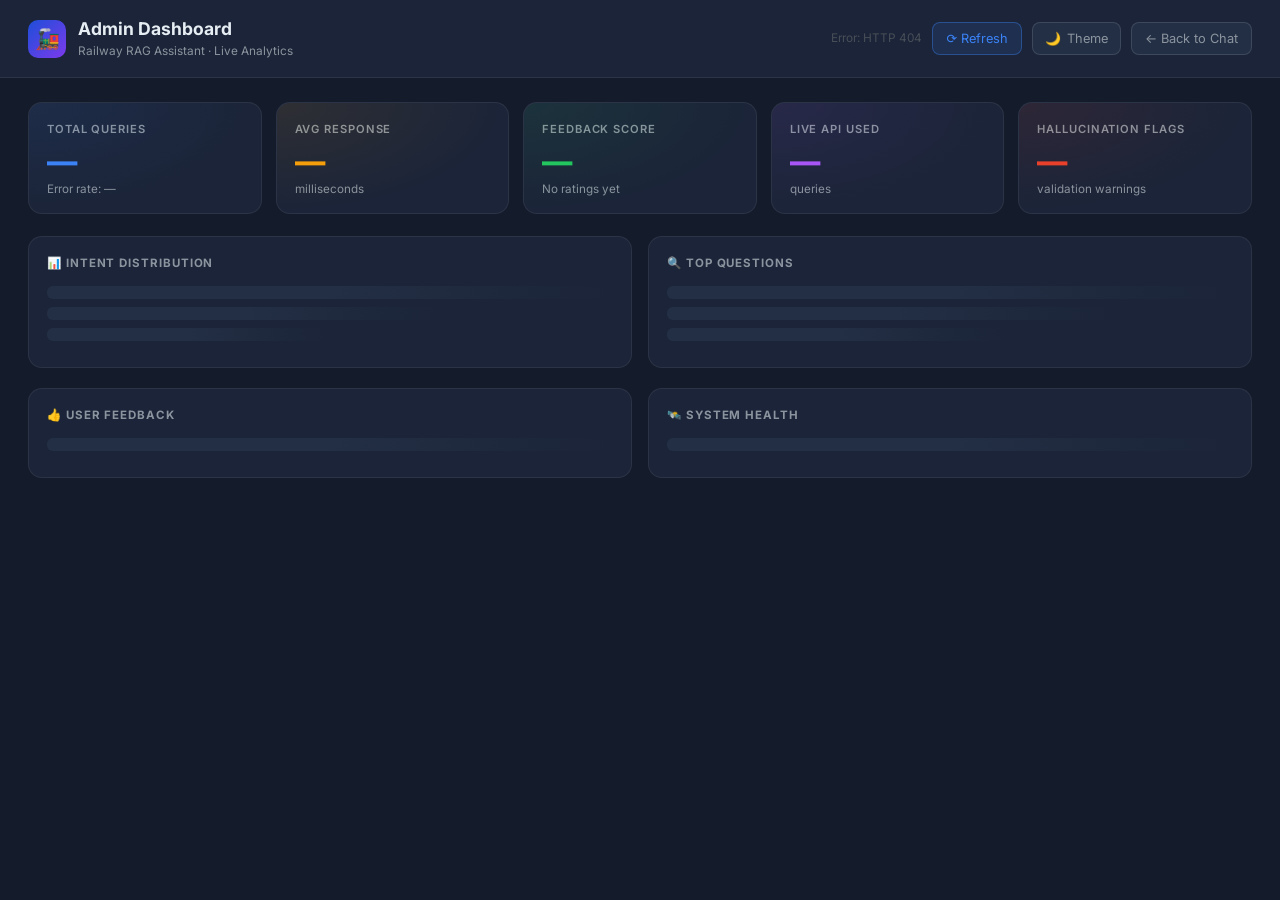
==== web/admin.html @ 9bc55bde "feat: MongoDB Atlas integration, Admin Dashboard, User Feedback, UI fixes - Add app/mongodb.py: Atla" ====
<!DOCTYPE html>
<html lang="en" data-theme="dark">
<head>
  <meta charset="UTF-8" />
  <meta name="viewport" content="width=device-width, initial-scale=1.0" />
  <title>Railway RAG — Admin Dashboard</title>
  <link rel="preconnect" href="https://fonts.googleapis.com" />
  <link href="https://fonts.googleapis.com/css2?family=Inter:wght@400;500;600;700;800&display=swap" rel="stylesheet" />
  <!-- Reuse the same design tokens as index.html -->
  <link rel="stylesheet" href="/web/styles.css" />
  <style>
    /* ── Admin dark theme — slightly lighter than main app ── */
    [data-theme="dark"] {
      --bg:   #141c2b;   /* was #0d1117 */
      --bg2:  #1b2438;   /* was #161b22 */
      --bg3:  #232f45;   /* was #1c2230 */
    }

    body { overflow-y: auto; }

    /* Header */
    .adm-header {
      display: flex;
      align-items: center;
      justify-content: space-between;
      padding: 16px 28px;
      background: var(--bg2);
      border-bottom: 1px solid var(--border);
      position: sticky;
      top: 0;
      z-index: 10;
      backdrop-filter: blur(10px);
    }
    .adm-header-left { display: flex; align-items: center; gap: 12px; }
    .adm-logo {
      width: 38px; height: 38px;
      background: linear-gradient(135deg, #1d4ed8, #7c3aed);
      border-radius: 10px;
      display: flex; align-items: center; justify-content: center;
      font-size: 1.25rem;
    }
    .adm-title { font-size: 1.1rem; font-weight: 700; color: var(--ink); }
    .adm-sub   { font-size: 0.74rem; color: var(--ink2); margin-top: 1px; }

    .adm-header-right { display: flex; align-items: center; gap: 10px; }
    .adm-updated { font-size: 0.74rem; color: var(--ink3); }

    .adm-btn {
      padding: 6px 13px;
      border-radius: 8px;
      font-size: 0.8rem;
      font-family: inherit;
      cursor: pointer;
      transition: background var(--t), color var(--t), border-color var(--t);
    }
    .adm-btn-ghost {
      border: 1px solid var(--border2);
      background: var(--bg3);
      color: var(--ink2);
      text-decoration: none;
    }
    .adm-btn-ghost:hover { color: var(--ink); border-color: var(--blue); }
    .adm-btn-primary {
      border: 1px solid rgba(59,130,246,0.4);
      background: rgba(59,130,246,0.12);
      color: var(--blue);
    }
    .adm-btn-primary:hover { background: rgba(59,130,246,0.22); }

    /* Theme toggle — same style as index.html .theme-btn */
    .adm-theme-btn {
      display: flex; align-items: center; gap: 6px;
      padding: 6px 12px;
      border-radius: 8px;
      border: 1px solid var(--border2);
      background: var(--bg3);
      color: var(--ink2);
      font-size: 0.8rem;
      font-family: inherit;
      cursor: pointer;
      transition: background var(--t), color var(--t);
    }
    .adm-theme-btn:hover { color: var(--ink); }
    .icon-sun  { display: none; }
    .icon-moon { display: inline; }
    [data-theme="dark"] .icon-sun  { display: none; }
    [data-theme="dark"] .icon-moon { display: inline; }
    [data-theme="light"] .icon-sun  { display: inline; }
    [data-theme="light"] .icon-moon { display: none; }

    /* Main grid */
    .adm-main { padding: 24px 28px; max-width: 1280px; margin: 0 auto; }

    /* Stat cards */
    .stat-row {
      display: grid;
      grid-template-columns: repeat(auto-fit, minmax(165px, 1fr));
      gap: 14px;
      margin-bottom: 22px;
    }
    .stat-card {
      background: var(--bg2);
      border: 1px solid var(--border);
      border-radius: 14px;
      padding: 18px 18px 14px;
      position: relative;
      overflow: hidden;
      transition: border-color var(--t);
    }
    .stat-card:hover { border-color: var(--border2); }
    .stat-card::before {
      content: '';
      position: absolute;
      inset: 0;
      background: var(--card-glow, transparent);
      pointer-events: none;
    }
    .stat-label { font-size: 0.7rem; font-weight: 600; text-transform: uppercase; letter-spacing: 0.08em; color: var(--ink2); margin-bottom: 8px; }
    .stat-value { font-size: 1.9rem; font-weight: 800; line-height: 1; }
    .stat-sub   { font-size: 0.73rem; color: var(--ink2); margin-top: 5px; }

    .card-blue   { --card-glow: radial-gradient(ellipse at top left, rgba(59,130,246,0.09) 0%, transparent 70%); }
    .card-green  { --card-glow: radial-gradient(ellipse at top left, rgba(34,197,94,0.09)  0%, transparent 70%); }
    .card-amber  { --card-glow: radial-gradient(ellipse at top left, rgba(245,158,11,0.09) 0%, transparent 70%); }
    .card-red    { --card-glow: radial-gradient(ellipse at top left, rgba(232,64,42,0.09)  0%, transparent 70%); }
    .card-purple { --card-glow: radial-gradient(ellipse at top left, rgba(168,85,247,0.09) 0%, transparent 70%); }

    .val-blue   { color: var(--blue); }
    .val-green  { color: var(--signal); }
    .val-amber  { color: var(--amber); }
    .val-red    { color: var(--rail); }
    .val-purple { color: var(--purple); }

    /* Section grid */
    .section-grid {
      display: grid;
      grid-template-columns: 1fr 1fr;
      gap: 16px;
      margin-bottom: 20px;
    }
    @media (max-width: 800px) { .section-grid { grid-template-columns: 1fr; } }

    /* Panel */
    .panel {
      background: var(--bg2);
      border: 1px solid var(--border);
      border-radius: 14px;
      padding: 18px;
    }
    .panel-title {
      font-size: 0.72rem;
      font-weight: 700;
      text-transform: uppercase;
      letter-spacing: 0.08em;
      color: var(--ink2);
      margin-bottom: 14px;
      display: flex; align-items: center; gap: 7px;
    }

    /* Intent bars */
    .intent-row   { display: flex; align-items: center; gap: 10px; margin-bottom: 9px; }
    .intent-label { font-size: 0.77rem; color: var(--ink2); width: 155px; flex-shrink: 0; white-space: nowrap; overflow: hidden; text-overflow: ellipsis; }
    .intent-bar-wrap { flex: 1; height: 7px; background: var(--bg3); border-radius: 4px; overflow: hidden; }
    .intent-bar { height: 100%; border-radius: 4px; background: linear-gradient(90deg, var(--blue), var(--purple)); transition: width 0.6s ease; }
    .intent-count { font-size: 0.73rem; color: var(--ink3); width: 28px; text-align: right; }

    /* Questions list */
    .q-row { display: flex; align-items: flex-start; gap: 10px; padding: 8px 0; border-bottom: 1px solid var(--border); }
    .q-row:last-child { border-bottom: none; }
    .q-rank  { font-size: 0.7rem; font-weight: 700; color: var(--ink3); width: 18px; flex-shrink: 0; padding-top: 1px; }
    .q-text  { font-size: 0.81rem; color: var(--ink); flex: 1; line-height: 1.4; }
    .q-count { font-size: 0.7rem; color: var(--ink2); background: var(--bg3); border-radius: 20px; padding: 2px 7px; flex-shrink: 0; }

    /* Feedback gauge */
    .feedback-gauge { display: flex; align-items: center; gap: 14px; margin-bottom: 14px; }
    .gauge-donut { position: relative; width: 76px; height: 76px; flex-shrink: 0; }
    .gauge-donut svg { transform: rotate(-90deg); }
    .gauge-label { position: absolute; inset: 0; display: flex; align-items: center; justify-content: center; font-size: 0.95rem; font-weight: 800; }
    .gauge-stats { flex: 1; }
    .gauge-stat-row { display: flex; justify-content: space-between; font-size: 0.78rem; margin-bottom: 4px; }
    .gauge-stat-label { color: var(--ink2); }

    /* Health rows */
    .health-row { display: flex; align-items: center; gap: 10px; padding: 7px 0; border-bottom: 1px solid var(--border); }
    .health-row:last-child { border-bottom: none; }
    .health-dot { width: 8px; height: 8px; border-radius: 50%; flex-shrink: 0; background: var(--amber); }
    .health-dot.ok  { background: var(--signal); box-shadow: 0 0 0 3px rgba(34,197,94,0.2); animation: hpulse 2.2s infinite; }
    .health-dot.err { background: var(--rail);   box-shadow: 0 0 0 2px var(--rail-dim); }
    .health-dot.off { background: var(--ink3); }
    @keyframes hpulse {
      0%,100% { box-shadow: 0 0 0 3px rgba(34,197,94,0.2); }
      50%      { box-shadow: 0 0 0 5px rgba(34,197,94,0.07); }
    }
    .health-name  { font-size: 0.81rem; color: var(--ink); flex: 1; }
    .health-badge {
      font-size: 0.68rem; font-weight: 600; padding: 2px 8px;
      border-radius: 20px; border: 1px solid var(--border);
      background: var(--bg3); color: var(--ink2);
      text-transform: capitalize;
    }
    .health-badge.ok   { background: rgba(34,197,94,0.12); color: var(--signal); border-color: rgba(34,197,94,0.3); }
    .health-badge.warn { background: rgba(245,158,11,0.12); color: var(--amber);  border-color: rgba(245,158,11,0.3); }
    .health-badge.err  { background: var(--rail-dim);       color: var(--rail);   border-color: var(--rail-glow); }

    /* Placeholder / shimmer */
    .placeholder { color: var(--ink3); font-size: 0.8rem; padding: 18px 0; text-align: center; }
    .shimmer {
      background: linear-gradient(90deg, var(--bg3) 25%, var(--bg2) 50%, var(--bg3) 75%);
      background-size: 200% 100%;
      animation: shimmer 1.4s infinite;
      border-radius: 6px; height: 13px; margin-bottom: 8px;
    }
    @keyframes shimmer { 0% { background-position: 200% 0; } 100% { background-position: -200% 0; } }
  </style>
</head>
<body>

<!-- Header -->
<header class="adm-header">
  <div class="adm-header-left">
    <div class="adm-logo">🚂</div>
    <div>
      <div class="adm-title">Admin Dashboard</div>
      <div class="adm-sub">Railway RAG Assistant · Live Analytics</div>
    </div>
  </div>
  <div class="adm-header-right">
    <span class="adm-updated" id="lastUpdated">Loading…</span>
    <button class="adm-btn adm-btn-primary" onclick="loadAll()">⟳ Refresh</button>
    <button class="adm-theme-btn" id="themeToggle" aria-label="Toggle theme">
      <span class="icon-moon">🌙</span>
      <span class="icon-sun">☀️</span>
      <span>Theme</span>
    </button>
    <a class="adm-btn adm-btn-ghost" href="/web/index.html">← Back to Chat</a>
  </div>
</header>

<!-- Main -->
<main class="adm-main">

  <!-- Stat cards -->
  <div class="stat-row">
    <div class="stat-card card-blue">
      <div class="stat-label">Total Queries</div>
      <div class="stat-value val-blue" id="statTotal">—</div>
      <div class="stat-sub" id="statErrRate">Error rate: —</div>
    </div>
    <div class="stat-card card-amber">
      <div class="stat-label">Avg Response</div>
      <div class="stat-value val-amber" id="statAvgMs">—</div>
      <div class="stat-sub">milliseconds</div>
    </div>
    <div class="stat-card card-green">
      <div class="stat-label">Feedback Score</div>
      <div class="stat-value val-green" id="statFeedback">—</div>
      <div class="stat-sub" id="statFeedbackSub">No ratings yet</div>
    </div>
    <div class="stat-card card-purple">
      <div class="stat-label">Live API Used</div>
      <div class="stat-value val-purple" id="statLive">—</div>
      <div class="stat-sub" id="statLiveSub">queries</div>
    </div>
    <div class="stat-card card-red">
      <div class="stat-label">Hallucination Flags</div>
      <div class="stat-value val-red" id="statHalluc">—</div>
      <div class="stat-sub">validation warnings</div>
    </div>
  </div>

  <!-- Row 2 -->
  <div class="section-grid">
    <div class="panel">
      <div class="panel-title">📊 Intent Distribution</div>
      <div id="intentChart"><div class="shimmer"></div><div class="shimmer" style="width:70%"></div><div class="shimmer" style="width:50%"></div></div>
    </div>
    <div class="panel">
      <div class="panel-title">🔍 Top Questions</div>
      <div id="topQuestions"><div class="shimmer"></div><div class="shimmer" style="width:80%"></div><div class="shimmer" style="width:60%"></div></div>
    </div>
  </div>

  <!-- Row 3 -->
  <div class="section-grid">
    <div class="panel">
      <div class="panel-title">👍 User Feedback</div>
      <div id="feedbackPanel"><div class="shimmer"></div></div>
    </div>
    <div class="panel">
      <div class="panel-title">🛰️ System Health</div>
      <div id="healthPanel"><div class="shimmer"></div></div>
    </div>
  </div>

</main>

<script>
  // ── Theme (same localStorage key as index.html) ──────────
  const THEME_KEY = 'rag-theme';
  const html = document.documentElement;

  function applyTheme(t) {
    html.dataset.theme = t;
    localStorage.setItem(THEME_KEY, t);
  }

  // Load saved theme from index.html's localStorage
  const savedTheme = localStorage.getItem(THEME_KEY);
  if (savedTheme) applyTheme(savedTheme);

  document.getElementById('themeToggle').addEventListener('click', () => {
    applyTheme(html.dataset.theme === 'dark' ? 'light' : 'dark');
  });

  // ── Config ───────────────────────────────────────────────
  const BASE = window.location.origin;

  async function fetchJSON(url) {
    const res = await fetch(url);
    if (!res.ok) throw new Error(`HTTP ${res.status}`);
    return res.json();
  }

  function escHtml(s) {
    return String(s).replace(/&/g,'&amp;').replace(/</g,'&lt;').replace(/>/g,'&gt;').replace(/"/g,'&quot;');
  }

  // ── Render stat cards ────────────────────────────────────
  function renderStats(data) {
    document.getElementById('statTotal').textContent   = data.total_queries?.toLocaleString() ?? '—';
    document.getElementById('statErrRate').textContent = `Error rate: ${data.error_rate_pct ?? 0}%`;
    document.getElementById('statAvgMs').textContent   = data.avg_response_time_ms ? Math.round(data.avg_response_time_ms) : '—';
    document.getElementById('statLive').textContent    = data.live_api_used?.toLocaleString() ?? '0';
    document.getElementById('statLiveSub').textContent = `${data.live_api_success_rate_pct ?? 0}% success`;
    document.getElementById('statHalluc').textContent  = data.hallucination_flags ?? '0';
  }

  // ── Render intent chart ───────────────────────────────────
  function renderIntents(data) {
    const dist    = data.intent_distribution || {};
    const entries = Object.entries(dist).sort((a,b) => b[1]-a[1]);
    const max     = entries[0]?.[1] || 1;
    const el      = document.getElementById('intentChart');
    if (!entries.length) { el.innerHTML = '<p class="placeholder">No data yet</p>'; return; }
    el.innerHTML = entries.map(([intent, count]) => {
      const pct   = Math.round(count / max * 100);
      const label = intent.replace(/_/g,' ').toLowerCase();
      return `<div class="intent-row">
        <div class="intent-label" title="${intent}">${label}</div>
        <div class="intent-bar-wrap"><div class="intent-bar" style="width:${pct}%"></div></div>
        <div class="intent-count">${count}</div>
      </div>`;
    }).join('');
  }

  // ── Render top questions ──────────────────────────────────
  function renderTopQuestions(data) {
    const qs = data.top_questions || [];
    const el = document.getElementById('topQuestions');
    if (!qs.length) { el.innerHTML = '<p class="placeholder">No queries yet</p>'; return; }
    el.innerHTML = qs.slice(0,8).map((q, i) => `
      <div class="q-row">
        <div class="q-rank">${i+1}</div>
        <div class="q-text">${escHtml(q.question)}</div>
        <div class="q-count">×${q.count}</div>
      </div>`).join('');
  }

  // ── Render feedback ───────────────────────────────────────
  function renderFeedback(fb) {
    const el    = document.getElementById('feedbackPanel');
    const statEl = document.getElementById('statFeedback');
    const subEl  = document.getElementById('statFeedbackSub');

    if (!fb || fb.total === 0) {
      el.innerHTML = '<p class="placeholder">No feedback yet — users haven\'t rated any answers</p>';
      statEl.textContent = '—';
      return;
    }

    statEl.textContent = `${fb.positive_rate_pct}%`;
    subEl.textContent  = `${fb.thumbs_up} 👍  ${fb.thumbs_down} 👎  (${fb.total} total)`;

    const pct   = fb.positive_rate_pct;
    const r     = 28;
    const circ  = 2 * Math.PI * r;
    const dash  = circ * pct / 100;
    const color = pct >= 70 ? 'var(--signal)' : pct >= 40 ? 'var(--amber)' : 'var(--rail)';

    const donutSvg = `
      <svg width="76" height="76" viewBox="0 0 76 76">
        <circle cx="38" cy="38" r="${r}" fill="none" stroke="var(--bg3)" stroke-width="10"/>
        <circle cx="38" cy="38" r="${r}" fill="none" stroke="${color}" stroke-width="10"
          stroke-dasharray="${dash.toFixed(1)} ${(circ-dash).toFixed(1)}"
          stroke-linecap="round"/>
      </svg>`;

    const topLiked    = (fb.top_liked    || []).slice(0,3);
    const topDisliked = (fb.top_disliked || []).slice(0,3);

    el.innerHTML = `
      <div class="feedback-gauge">
        <div class="gauge-donut">${donutSvg}<div class="gauge-label" style="color:${color}">${pct}%</div></div>
        <div class="gauge-stats">
          <div class="gauge-stat-row"><span class="gauge-stat-label">👍 Liked</span><span style="color:var(--signal)">${fb.thumbs_up}</span></div>
          <div class="gauge-stat-row"><span class="gauge-stat-label">👎 Disliked</span><span style="color:var(--rail)">${fb.thumbs_down}</span></div>
          <div class="gauge-stat-row"><span class="gauge-stat-label">Total</span><span>${fb.total}</span></div>
        </div>
      </div>
      ${topLiked.length ? `<div class="panel-title" style="font-size:0.69rem;margin-bottom:7px">Most liked</div>
        ${topLiked.map(q=>`<div class="q-row"><div class="q-text" style="color:var(--signal)">👍 ${escHtml(q.question)}</div><div class="q-count">×${q.count}</div></div>`).join('')}` : ''}
      ${topDisliked.length ? `<div class="panel-title" style="font-size:0.69rem;margin-top:12px;margin-bottom:7px">Most disliked</div>
        ${topDisliked.map(q=>`<div class="q-row"><div class="q-text" style="color:var(--rail)">👎 ${escHtml(q.question)}</div><div class="q-count">×${q.count}</div></div>`).join('')}` : ''}`;
  }

  // ── Render system health ──────────────────────────────────
  function renderHealth(h) {
    const el   = document.getElementById('healthPanel');
    const svcs = h.services || {};

    const STATE = {
      online: 'ok', connected: 'ok', ready: 'ok', configured: 'ok',
      offline: 'err', missing_key: 'err', error: 'err',
      warming_up: 'warn', not_configured: 'warn', connecting: 'warn',
    };
    const LABEL = {
      chromadb: 'ChromaDB', gemini_api: 'Gemini API',
      openrouter: 'OpenRouter', rapidapi: 'RapidAPI',
      rag_chain: 'RAG Chain', mongodb: 'MongoDB Atlas',
    };

    const overallCls = h.status === 'healthy' ? 'ok' : h.status === 'degraded' ? 'warn' : 'err';

    el.innerHTML = `
      <div class="health-row" style="margin-bottom:6px">
        <div class="health-dot ${overallCls}"></div>
        <div class="health-name" style="font-weight:700">${escHtml(h.message || 'Unknown')}</div>
        <div class="health-badge ${overallCls}">${h.status}</div>
      </div>
      <div style="height:1px;background:var(--border);margin-bottom:10px"></div>
      ${Object.entries(LABEL).map(([key, name]) => {
        const status = svcs[key] ?? 'unknown';
        const cls    = STATE[status] || 'warn';
        const dotCls = cls === 'ok' ? 'ok' : cls === 'err' ? 'err' : 'off';
        return `<div class="health-row">
          <div class="health-dot ${dotCls}"></div>
          <div class="health-name">${name}</div>
          <div class="health-badge ${cls}">${status.replace(/_/g,' ')}</div>
        </div>`;
      }).join('')}
      <div style="margin-top:12px;font-size:0.73rem;color:var(--ink3)">Active LLM: <strong>${escHtml(h.active_llm || '—')}</strong></div>`;
  }

  // ── Load all ──────────────────────────────────────────────
  async function loadAll() {
    document.getElementById('lastUpdated').textContent = 'Refreshing…';
    try {
      const [stats, fb, health] = await Promise.all([
        fetchJSON(`${BASE}/admin/stats`),
        fetchJSON(`${BASE}/feedback/summary`),
        fetchJSON(`${BASE}/api/health`),
      ]);
      renderStats(stats);
      renderIntents(stats);
      renderTopQuestions(stats);
      renderFeedback(fb);
      renderHealth(health);
      document.getElementById('lastUpdated').textContent = `Updated ${new Date().toLocaleTimeString()}`;
    } catch (e) {
      document.getElementById('lastUpdated').textContent = `Error: ${e.message}`;
    }
  }

  loadAll();
  setInterval(loadAll, 30_000);
</script>
</body>
</html>
---- web/styles.css ----
/* ─── DESIGN TOKENS ───────────────────────────────────── */
:root {
  --font: 'Inter', ui-sans-serif, system-ui, sans-serif;

  /* Brand */
  --rail:        #e8402a;
  --rail-dim:    rgba(232,64,42,0.15);
  --rail-glow:   rgba(232,64,42,0.35);
  --signal:      #22c55e;
  --amber:       #f59e0b;
  --blue:        #3b82f6;
  --purple:      #a855f7;

  /* Source type colors */
  --src-train:   #3b82f6;
  --src-route:   #a855f7;
  --src-station: #22c55e;
  --src-rule:    #f59e0b;
  --src-ref:     #64748b;

  /* Transitions */
  --t: 180ms ease;
}

/* Dark theme (default) */
[data-theme="dark"] {
  --bg:          #0d1117;
  --bg2:         #161b22;
  --bg3:         #1c2230;
  --border:      rgba(255,255,255,0.07);
  --border2:     rgba(255,255,255,0.12);
  --ink:         #e6edf3;
  --ink2:        #8b949e;
  --ink3:        #484f58;
  --glass:       rgba(22,27,34,0.85);
  --shadow:      0 16px 48px rgba(0,0,0,0.5);
  --shadow-sm:   0 4px 16px rgba(0,0,0,0.3);
}

/* Light theme */
[data-theme="light"] {
  --bg:          #f0f4f8;
  --bg2:         #ffffff;
  --bg3:         #f6f8fa;
  --border:      rgba(0,0,0,0.07);
  --border2:     rgba(0,0,0,0.12);
  --ink:         #1a2232;
  --ink2:        #57606a;
  --ink3:        #afb8c1;
  --glass:       rgba(255,255,255,0.90);
  --shadow:      0 16px 48px rgba(0,0,0,0.12);
  --shadow-sm:   0 4px 16px rgba(0,0,0,0.06);
}

/* ─── RESET ───────────────────────────────────────────── */
*, *::before, *::after { box-sizing: border-box; margin: 0; padding: 0; }

html { color-scheme: dark; }
[data-theme="light"] html { color-scheme: light; }

body {
  font-family: var(--font);
  background: var(--bg);
  color: var(--ink);
  min-height: 100vh;
  transition: background var(--t), color var(--t);
  line-height: 1.5;
}

button { cursor: pointer; font: inherit; border: none; background: none; }
input, textarea { font: inherit; }

/* ─── LAYOUT ──────────────────────────────────────────── */
.app-shell {
  display: grid;
  grid-template-columns: 280px minmax(0, 1fr);
  height: 100vh;
  overflow: hidden;
}

/* ─── SIDEBAR ─────────────────────────────────────────── */
.sidebar {
  display: flex;
  flex-direction: column;
  gap: 16px;
  padding: 24px 20px;
  background: var(--bg2);
  border-right: 1px solid var(--border);
  overflow-y: auto;
  overflow-x: hidden;
  scrollbar-width: thin;
  scrollbar-color: rgba(16,185,129,0.45) transparent;
}
[data-theme="dark"] .sidebar {
  scrollbar-color: rgba(16,185,129,0.3) transparent;
}
.sidebar::-webkit-scrollbar { width: 4px; }
.sidebar::-webkit-scrollbar-track { background: transparent; }
.sidebar::-webkit-scrollbar-thumb {
  border-radius: 10px;
  background: rgba(16, 185, 129, 0.45);
}
[data-theme="dark"] .sidebar::-webkit-scrollbar-thumb {
  background: rgba(16, 185, 129, 0.3);
}


/* Brand */
.brand {
  display: flex;
  align-items: center;
  gap: 12px;
  padding: 4px 0 8px;
}

.brand-icon {
  display: grid;
  place-items: center;
  width: 44px;
  height: 44px;
  border-radius: 10px;
  background: var(--rail);
  color: #fff;
  box-shadow: 0 8px 20px var(--rail-glow);
  flex-shrink: 0;
}

.brand-icon svg { width: 24px; height: 24px; }

.brand-label {
  font-size: 0.7rem;
  font-weight: 700;
  letter-spacing: 0.08em;
  text-transform: uppercase;
  color: var(--rail);
}

.brand-title {
  font-size: 1.2rem;
  font-weight: 800;
  color: var(--ink);
  line-height: 1.1;
}

/* Stats card */
.stats-card {
  padding: 16px;
  border-radius: 12px;
  background: var(--bg3);
  border: 1px solid var(--border);
}

.stats-title {
  font-size: 0.72rem;
  font-weight: 700;
  letter-spacing: 0.06em;
  text-transform: uppercase;
  color: var(--ink2);
  margin-bottom: 12px;
}

.stats-grid {
  display: grid;
  grid-template-columns: 1fr 1fr;
  gap: 10px;
}

.stat-item {
  display: flex;
  flex-direction: column;
  gap: 2px;
}

.stat-num {
  font-size: 1.2rem;
  font-weight: 800;
  color: var(--ink);
  font-variant-numeric: tabular-nums;
}

.stat-label {
  font-size: 0.72rem;
  color: var(--ink2);
  font-weight: 600;
}

/* Status card */
.status-card {
  padding: 14px 16px;
  border-radius: 12px;
  background: var(--bg3);
  border: 1px solid var(--border);
}

.status-header {
  display: flex;
  align-items: center;
  gap: 9px;
  margin-bottom: 6px;
}

.status-dot {
  width: 9px;
  height: 9px;
  border-radius: 50%;
  background: var(--amber);
  box-shadow: 0 0 0 3px rgba(245,158,11,0.2);
  flex-shrink: 0;
  transition: background var(--t), box-shadow var(--t);
}

.status-dot.ok    { background: var(--signal); box-shadow: 0 0 0 3px rgba(34,197,94,0.2); }
.status-dot.error { background: var(--rail);   box-shadow: 0 0 0 3px var(--rail-dim); }

.status-label {
  font-size: 0.85rem;
  font-weight: 700;
  color: var(--ink);
}

.status-msg {
  font-size: 0.78rem;
  color: var(--ink2);
  line-height: 1.4;
}

/* Per-service health rows */
.services-grid {
  display: flex;
  flex-direction: column;
  gap: 7px;
  margin-top: 12px;
  padding-top: 12px;
  border-top: 1px solid var(--border);
}

.svc-row {
  display: flex;
  align-items: center;
  gap: 8px;
}

/* Small service indicator dot */
.svc-dot {
  width: 7px;
  height: 7px;
  border-radius: 50%;
  flex-shrink: 0;
  background: var(--amber);
  box-shadow: 0 0 0 2px rgba(245,158,11,0.25);
  transition: background var(--t), box-shadow var(--t);
}

/* Green: online / connected / ready */
.svc-dot.svc-ok {
  background: var(--signal);
  box-shadow: 0 0 0 3px rgba(34,197,94,0.25);
  animation: svcPulse 2.5s ease-in-out infinite;
}

/* Amber: configured / not active */
.svc-dot.svc-warn {
  background: var(--amber);
  box-shadow: 0 0 0 2px rgba(245,158,11,0.25);
}

/* Red: offline / missing */
.svc-dot.svc-err {
  background: var(--rail);
  box-shadow: 0 0 0 2px var(--rail-dim);
  animation: none;
}

/* Grey: not configured (optional service) */
.svc-dot.svc-off {
  background: var(--ink3, #666);
  box-shadow: none;
}

@keyframes svcPulse {
  0%, 100% { box-shadow: 0 0 0 3px rgba(34,197,94,0.25); }
  50%       { box-shadow: 0 0 0 5px rgba(34,197,94,0.10); }
}

.svc-name {
  font-size: 0.76rem;
  color: var(--ink2);
  flex: 1;
}

.svc-badge {
  font-size: 0.68rem;
  font-weight: 600;
  letter-spacing: 0.02em;
  padding: 2px 7px;
  border-radius: 20px;
  background: var(--bg2);
  color: var(--ink2);
  border: 1px solid var(--border);
  text-transform: capitalize;
  transition: background var(--t), color var(--t);
}

.svc-badge.badge-ok   { background: rgba(34,197,94,0.12); color: #22c55e; border-color: rgba(34,197,94,0.3); }
.svc-badge.badge-warn { background: rgba(245,158,11,0.12); color: #f59e0b; border-color: rgba(245,158,11,0.3); }
.svc-badge.badge-err  { background: rgba(239,68,68,0.12);  color: #ef4444; border-color: rgba(239,68,68,0.3); }

/* API card */
.api-card {
  padding: 14px 16px;
  border-radius: 12px;
  background: var(--bg3);
  border: 1px solid var(--border);
}

.field-label {
  display: block;
  font-size: 0.72rem;
  font-weight: 700;
  letter-spacing: 0.06em;
  text-transform: uppercase;
  color: var(--ink2);
  margin-bottom: 8px;
}

.api-row {
  display: grid;
  grid-template-columns: 1fr 38px;
  gap: 8px;
}

input {
  width: 100%;
  padding: 0 10px;
  height: 38px;
  border-radius: 8px;
  border: 1px solid var(--border2);
  background: var(--bg2);
  color: var(--ink);
  font-size: 0.82rem;
  outline: none;
  transition: border-color var(--t), box-shadow var(--t);
}

input:focus {
  border-color: var(--rail);
  box-shadow: 0 0 0 3px var(--rail-dim);
}

.refresh-btn {
  display: grid;
  place-items: center;
  height: 38px;
  width: 38px;
  border-radius: 8px;
  background: var(--rail);
  color: #fff;
  transition: opacity var(--t), transform var(--t);
}

.refresh-btn svg { width: 16px; height: 16px; }
.refresh-btn:hover { opacity: 0.85; }
.refresh-btn:active { transform: rotate(180deg); }

/* Theme button */
.theme-btn {
  display: flex;
  align-items: center;
  gap: 10px;
  padding: 10px 14px;
  border-radius: 10px;
  border: 1px solid var(--border);
  background: var(--bg3);
  color: var(--ink2);
  font-size: 0.83rem;
  font-weight: 600;
  transition: background var(--t), color var(--t);
  margin-top: auto;
}

.theme-btn svg { width: 18px; height: 18px; flex-shrink: 0; }
.theme-btn:hover { background: var(--border); color: var(--ink); }

[data-theme="dark"]  .icon-sun  { display: block; }
[data-theme="dark"]  .icon-moon { display: none; }
[data-theme="light"] .icon-sun  { display: none; }
[data-theme="light"] .icon-moon { display: block; }

/* ─── MAIN PANEL ──────────────────────────────────────── */
.main-panel {
  display: grid;
  grid-template-rows: auto auto 1fr auto;
  height: 100vh;
  overflow: hidden;
  position: relative;
}

/* Header */
.main-header {
  display: flex;
  justify-content: space-between;
  align-items: center;
  padding: 10px 32px 8px;
  border-bottom: 1px solid var(--border);
  gap: 16px;
  flex-shrink: 0;
  min-height: 0;
}



.clear-btn {
  display: flex;
  align-items: center;
  gap: 7px;
  padding: 8px 16px;
  border-radius: 8px;
  border: 1px solid var(--border2);
  background: var(--bg3);
  color: var(--ink2);
  font-size: 0.83rem;
  font-weight: 600;
  white-space: nowrap;
  transition: background var(--t), color var(--t), border-color var(--t);
  flex-shrink: 0;
}

.clear-btn:hover { background: var(--border); color: var(--ink); }

/* Chips */
.chips-row {
  display: flex;
  flex-wrap: nowrap;
  gap: 8px;
  padding: 8px 32px;
  border-bottom: 1px solid var(--border);
  flex-shrink: 0;
  overflow-x: auto;
  scrollbar-width: none;
  -ms-overflow-style: none;
}
.chips-row::-webkit-scrollbar { display: none; }

.chip {
  padding: 6px 14px;
  border-radius: 20px;
  border: 1px solid var(--border2);
  background: var(--bg3);
  color: var(--ink2);
  font-size: 0.8rem;
  font-weight: 600;
  white-space: nowrap;
  transition: background var(--t), color var(--t), border-color var(--t), transform 100ms;
}

.chip:hover {
  background: var(--rail-dim);
  border-color: var(--rail);
  color: var(--rail);
  transform: translateY(-1px);
}

/* ─── CHAT AREA ───────────────────────────────────────── */
.chat-area {
  overflow-y: auto;
  overflow-x: hidden;
  padding: 20px 32px;
  display: flex;
  flex-direction: column;
  gap: 20px;
  scroll-behavior: smooth;
  /* Styled scrollbar — light theme */
  scrollbar-width: thin;
  scrollbar-color: rgba(16,185,129,0.45) transparent;
}
[data-theme="dark"] .chat-area {
  scrollbar-color: rgba(16,185,129,0.3) transparent;
}
.chat-area::-webkit-scrollbar { width: 5px; }
.chat-area::-webkit-scrollbar-track { background: transparent; }
.chat-area::-webkit-scrollbar-thumb {
  border-radius: 10px;
  background: rgba(16, 185, 129, 0.45);
}
[data-theme="dark"] .chat-area::-webkit-scrollbar-thumb {
  background: rgba(16, 185, 129, 0.3);
}

/* Empty state */
.empty-state {
  display: flex;
  flex-direction: column;
  align-items: center;
  justify-content: center;
  text-align: center;
  gap: 16px;
  flex: 1;
  min-height: 300px;
  padding: 40px;
}

.empty-icon {
  width: 72px;
  height: 72px;
  color: var(--ink3);
  opacity: 0.6;
}

.empty-state h2 {
  font-size: 1.3rem;
  font-weight: 700;
  color: var(--ink);
}

.empty-state p {
  font-size: 0.95rem;
  color: var(--ink2);
  max-width: 480px;
  line-height: 1.6;
}

/* Chat message */
.chat-message {
  animation: slideUp 280ms ease forwards;
}

@keyframes slideUp {
  from { opacity: 0; transform: translateY(16px); }
  to   { opacity: 1; transform: translateY(0); }
}

.question-bubble {
  display: flex;
  justify-content: flex-end;
  margin-bottom: 12px;
}

.question-text {
  max-width: 75%;
  padding: 12px 18px;
  border-radius: 18px 18px 4px 18px;
  background: var(--rail);
  color: #fff;
  font-size: 0.95rem;
  font-weight: 500;
  line-height: 1.5;
  box-shadow: 0 4px 16px var(--rail-glow);
}

.answer-bubble {
  display: flex;
  gap: 12px;
  align-items: flex-start;
}

.ai-avatar {
  display: grid;
  place-items: center;
  width: 34px;
  height: 34px;
  border-radius: 8px;
  background: var(--bg3);
  border: 1px solid var(--border2);
  flex-shrink: 0;
  color: var(--ink2);
  font-size: 1rem;
}

.answer-content {
  flex: 1;
  min-width: 0;
  max-width: 100%;
  overflow: hidden;
}

.answer-card {
  padding: 20px 22px;
  border-radius: 4px 16px 16px 16px;
  background: var(--bg2);
  border: 1px solid var(--border);
  box-shadow: var(--shadow-sm);
  max-width: 100%;
  /* Note: no overflow:hidden here — would break position:sticky on .sources-panel */
}

/* Markdown-rendered answer text */
.answer-text {
  font-size: 0.97rem;
  line-height: 1.7;
  color: var(--ink);
  word-break: break-word;
  overflow-wrap: break-word;
}

.answer-text p { margin: 0 0 12px; }
.answer-text p:last-child { margin-bottom: 0; }
.answer-text strong { font-weight: 700; color: var(--ink); }
.answer-text em { font-style: italic; }
.answer-text ul, .answer-text ol { padding-left: 20px; margin: 8px 0; }
.answer-text li { margin-bottom: 4px; }
.answer-text code {
  padding: 2px 7px;
  border-radius: 4px;
  background: var(--bg3);
  font-family: 'Courier New', monospace;
  font-size: 0.87em;
  color: var(--rail);
}

/* Route visualization */
.route-viz {
  margin-top: 14px;
  padding: 14px 16px;
  border-radius: 10px;
  background: var(--bg3);
  border: 1px solid var(--border);
  overflow-x: auto;
}

.route-label {
  font-size: 0.72rem;
  font-weight: 700;
  text-transform: uppercase;
  letter-spacing: 0.07em;
  color: var(--ink2);
  margin-bottom: 10px;
}

.route-stations {
  display: flex;
  align-items: center;
  gap: 4px;
  flex-wrap: wrap;
}

.route-station {
  display: flex;
  align-items: center;
  gap: 4px;
}

.station-code {
  padding: 4px 10px;
  border-radius: 6px;
  background: var(--bg2);
  border: 1px solid var(--border2);
  font-size: 0.75rem;
  font-weight: 700;
  color: var(--ink);
  font-family: monospace;
  white-space: nowrap;
}

.station-code.first, .station-code.last {
  background: var(--rail-dim);
  border-color: var(--rail);
  color: var(--rail);
}

.route-arrow {
  color: var(--ink3);
  font-size: 0.65rem;
  flex-shrink: 0;
}

/* Sources section */
.sources-section {
  margin-top: 16px;
  padding-top: 16px;
  border-top: 1px solid var(--border);
}

.sources-heading {
  font-size: 0.72rem;
  font-weight: 700;
  text-transform: uppercase;
  letter-spacing: 0.07em;
  color: var(--ink2);
  margin-bottom: 10px;
}

.sources-grid {
  display: grid;
  grid-template-columns: repeat(auto-fill, minmax(180px, 1fr));
  gap: 8px;
}

.source-badge {
  display: flex;
  flex-direction: column;
  gap: 4px;
  padding: 10px 12px;
  border-radius: 8px;
  border: 1px solid var(--border);
  background: var(--bg3);
  transition: border-color var(--t);
}

.source-badge:hover { border-color: var(--border2); }

.source-type-pill {
  display: inline-flex;
  align-items: center;
  gap: 5px;
  padding: 2px 8px;
  border-radius: 4px;
  font-size: 0.68rem;
  font-weight: 700;
  text-transform: uppercase;
  letter-spacing: 0.05em;
  width: fit-content;
}

.source-type-pill.train    { background: rgba(59,130,246,0.15);  color: var(--src-train); }
.source-type-pill.train_route { background: rgba(168,85,247,0.15); color: var(--src-route); }
.source-type-pill.station  { background: rgba(34,197,94,0.15);   color: var(--src-station); }
.source-type-pill.rule     { background: rgba(245,158,11,0.15);  color: var(--src-rule); }
.source-type-pill.reference { background: rgba(100,116,139,0.15); color: var(--src-ref); }
.source-type-pill.live_status {
  background: rgba(239,68,68,0.15);
  color: #ef4444;
  animation: live-pulse 2s infinite ease-in-out;
}

@keyframes live-pulse {
  0%, 100% { opacity: 1; }
  50% { opacity: 0.7; }
}

/* Warning Banner styling */
.warning-banner {
  background: rgba(245, 158, 11, 0.08);
  border: 1px solid rgba(245, 158, 11, 0.25);
  color: var(--amber);
  padding: 10px 14px;
  border-radius: 8px;
  margin-bottom: 14px;
  font-size: 0.85rem;
  line-height: 1.4;
  display: flex;
  align-items: center;
  gap: 8px;
}

.source-name {
  font-size: 0.82rem;
  font-weight: 600;
  color: var(--ink);
  white-space: nowrap;
  overflow: hidden;
  text-overflow: ellipsis;
}

.source-score {
  font-size: 0.72rem;
  color: var(--ink2);
}

/* Loading state */
.loading-bubble .answer-card {
  display: flex;
  align-items: center;
  gap: 12px;
  color: var(--ink2);
  font-size: 0.9rem;
}

.typing-dots {
  display: flex;
  gap: 5px;
}

.typing-dots span {
  width: 7px;
  height: 7px;
  border-radius: 50%;
  background: var(--rail);
  animation: bounce 1.2s infinite;
}

.typing-dots span:nth-child(2) { animation-delay: 0.2s; }
.typing-dots span:nth-child(3) { animation-delay: 0.4s; }

@keyframes bounce {
  0%, 80%, 100% { transform: translateY(0); opacity: 0.4; }
  40%           { transform: translateY(-8px); opacity: 1; }
}

/* Error */
.error-card {
  padding: 14px 18px;
  border-radius: 12px;
  background: rgba(232,64,42,0.08);
  border: 1px solid rgba(232,64,42,0.25);
  color: var(--rail);
  font-size: 0.9rem;
  line-height: 1.5;
}


/* ─── DRAG & DROP OVERLAY ─────────────────────────────── */
.drop-overlay {
  /* Hidden by default — only shown when dragging a file */
  display: none;
  position: absolute;
  inset: 0;
  z-index: 100;
  background: rgba(0,0,0,0.55);
  backdrop-filter: blur(4px);
  border-radius: 12px;
  align-items: center;
  justify-content: center;
}
.drop-overlay.active {
  display: flex;
}
.drop-overlay-content {
  display: flex;
  flex-direction: column;
  align-items: center;
  gap: 10px;
  color: #fff;
  font-size: 1.1rem;
  font-weight: 600;
}
.drop-overlay-content svg {
  opacity: 0.9;
}

/* ─── ASK FORM ────────────────────────────────────────── */
.ask-form {
  padding: 16px 32px 20px;
  border-top: 1px solid var(--border);
  background: var(--bg2);
  flex-shrink: 0;
}

textarea {
  width: 100%;
  padding: 14px 16px;
  border-radius: 12px;
  border: 1px solid var(--border2);
  background: var(--bg3);
  color: var(--ink);
  resize: none;
  outline: none;
  line-height: 1.5;
  font-size: 0.95rem;
  min-height: 70px;
  max-height: 160px;
  transition: border-color var(--t), box-shadow var(--t);
}

textarea:focus {
  border-color: var(--rail);
  box-shadow: 0 0 0 3px var(--rail-dim);
  background: var(--bg2);
}

textarea::placeholder { color: var(--ink3); }

.form-footer {
  display: flex;
  align-items: center;
  justify-content: space-between;
  margin-top: 10px;
  gap: 12px;
}

.char-count {
  font-size: 0.78rem;
  color: var(--ink3);
  font-variant-numeric: tabular-nums;
}

.form-actions {
  display: flex;
  align-items: center;
  gap: 10px;
}

.shortcut-hint {
  padding: 3px 8px;
  border-radius: 5px;
  border: 1px solid var(--border2);
  background: var(--bg3);
  font-size: 0.72rem;
  color: var(--ink2);
  font-family: monospace;
}

.ask-btn {
  display: inline-flex;
  align-items: center;
  gap: 8px;
  padding: 10px 22px;
  border-radius: 10px;
  background: var(--rail);
  color: #fff;
  font-weight: 700;
  font-size: 0.9rem;
  box-shadow: 0 4px 14px var(--rail-glow);
  transition: opacity var(--t), transform var(--t), box-shadow var(--t);
}

.ask-btn:hover { opacity: 0.9; transform: translateY(-1px); box-shadow: 0 6px 20px var(--rail-glow); }
.ask-btn:active { transform: translateY(0); }
.ask-btn:disabled { opacity: 0.5; cursor: progress; transform: none; }

/* Voice input button */
.voice-btn {
  display: inline-flex;
  align-items: center;
  gap: 6px;
  padding: 10px 16px;
  border-radius: 10px;
  background: var(--bg3);
  border: 1px solid var(--border2);
  color: var(--ink2);
  font-weight: 600;
  font-size: 0.85rem;
  transition: background var(--t), color var(--t), border-color var(--t), box-shadow var(--t);
}

.voice-btn:hover {
  background: var(--bg2);
  color: var(--ink);
  border-color: var(--ink3);
}

.voice-btn.recording {
  background: rgba(232, 64, 42, 0.12);
  color: var(--rail);
  border-color: var(--rail);
  box-shadow: 0 0 0 3px var(--rail-dim);
  animation: voicePulse 1.2s ease-in-out infinite;
}

.voice-btn.recording .voice-label { display: none; }
.voice-btn.recording::after {
  content: 'Stop';
  font-weight: 700;
}

.voice-btn.unsupported {
  opacity: 0.35;
  cursor: not-allowed;
}

@keyframes voicePulse {
  0%, 100% { box-shadow: 0 0 0 3px var(--rail-dim); }
  50%      { box-shadow: 0 0 0 6px var(--rail-dim), 0 0 20px var(--rail-glow); }
}

/* Attach file button */
.attach-btn {
  display: inline-flex;
  align-items: center;
  padding: 10px;
  border-radius: 10px;
  background: var(--bg3);
  border: 1px solid var(--border2);
  color: var(--ink2);
  transition: background var(--t), color var(--t), border-color var(--t);
}

.attach-btn:hover {
  background: var(--bg2);
  color: var(--ink);
  border-color: var(--ink3);
}

.attach-btn.has-file {
  background: rgba(34, 197, 94, 0.12);
  color: var(--signal);
  border-color: var(--signal);
}

/* File preview strip */
.file-preview {
  display: flex;
  align-items: center;
  justify-content: space-between;
  padding: 8px 14px;
  margin-top: 8px;
  border-radius: 10px;
  background: var(--bg3);
  border: 1px solid var(--border2);
  animation: slideUp 200ms ease forwards;
}

.file-preview-info {
  display: flex;
  align-items: center;
  gap: 8px;
  color: var(--ink);
  min-width: 0;
}

.file-preview-info svg {
  flex-shrink: 0;
  color: var(--blue);
}

.file-name {
  font-size: 0.85rem;
  font-weight: 600;
  white-space: nowrap;
  overflow: hidden;
  text-overflow: ellipsis;
  max-width: 280px;
}

.file-size {
  font-size: 0.75rem;
  color: var(--ink2);
  white-space: nowrap;
}

.file-remove {
  padding: 4px 8px;
  border-radius: 6px;
  font-size: 0.8rem;
  color: var(--ink2);
  background: none;
  border: 1px solid transparent;
  transition: background var(--t), color var(--t), border-color var(--t);
}

.file-remove:hover {
  background: rgba(232, 64, 42, 0.1);
  color: var(--rail);
  border-color: rgba(232, 64, 42, 0.25);
}

/* --- System Information Card --- */
.system-info-grid {
  display: flex;
  flex-direction: column;
  gap: 10px;
}

.sys-item {
  display: flex;
  justify-content: space-between;
  align-items: center;
  border-bottom: 1px dashed var(--border);
  padding-bottom: 6px;
}

.sys-item:last-child {
  border-bottom: none;
  padding-bottom: 0;
}

.sys-label {
  font-size: 0.72rem;
  font-weight: 600;
  color: var(--ink2);
}

.sys-val {
  font-size: 0.78rem;
  font-weight: 700;
  color: var(--ink);
  text-align: right;
  word-break: break-all;
}

/* --- RAG Pipeline Flow --- */
.pipeline-flow {
  display: flex;
  flex-direction: column;
  align-items: center;
  gap: 6px;
  margin-top: 4px;
}

.flow-step {
  width: 100%;
  text-align: center;
  background: var(--bg2);
  border: 1px solid var(--border);
  border-radius: 8px;
  padding: 6px 10px;
  transition: border-color var(--t), box-shadow var(--t);
}

.flow-step:hover {
  border-color: var(--rail-glow);
  box-shadow: 0 0 8px var(--rail-dim);
}

.flow-badge {
  font-size: 0.76rem;
  font-weight: 700;
  color: var(--ink);
}

.flow-sub {
  font-size: 0.65rem;
  color: var(--ink2);
  margin-top: 1px;
}

.flow-arrow {
  color: var(--ink3);
  display: flex;
  align-items: center;
  justify-content: center;
  height: 12px;
  width: 12px;
  animation: flowPulse 2s infinite ease-in-out;
}

.flow-arrow svg {
  width: 12px;
  height: 12px;
}

.flow-step.highlight {
  border-color: var(--blue);
  background: rgba(59, 130, 246, 0.05);
}

.flow-step.highlight .flow-badge {
  color: var(--blue);
}

.flow-step.success {
  border-color: var(--signal);
  background: rgba(34, 197, 94, 0.05);
}

.flow-step.success .flow-badge {
  color: var(--signal);
}

/* ── Provider-specific LLM badge colours (auto-swapped by checkHealth) ── */
.llm-badge-gemini {
  color: #4285f4;           /* Google blue */
  background: rgba(66, 133, 244, 0.10);
  padding: 1px 6px;
  border-radius: 4px;
  border: 1px solid rgba(66, 133, 244, 0.25);
}

.llm-badge-openrouter {
  color: #a855f7;           /* OpenRouter purple */
  background: rgba(168, 85, 247, 0.10);
  padding: 1px 6px;
  border-radius: 4px;
  border: 1px solid rgba(168, 85, 247, 0.25);
}

.llm-badge-lmstudio {
  color: #f59e0b;           /* Amber — local/offline */
  background: rgba(245, 158, 11, 0.10);
  padding: 1px 6px;
  border-radius: 4px;
  border: 1px solid rgba(245, 158, 11, 0.25);
}

@keyframes flowPulse {
  0%, 100% { opacity: 0.4; transform: translateY(0); }
  50% { opacity: 1; transform: translateY(2px); }
}

/* --- Retrieval Statistics --- */
.stats-strip {
  display: grid;
  grid-template-columns: repeat(auto-fit, minmax(110px, 1fr));
  gap: 10px;
  margin-top: 14px;
  padding: 10px 14px;
  border-radius: 8px;
  background: var(--bg3);
  border: 1px solid var(--border);
}

.stat-box {
  display: flex;
  flex-direction: column;
  gap: 2px;
}

.stat-box-label {
  font-size: 0.65rem;
  font-weight: 700;
  text-transform: uppercase;
  letter-spacing: 0.05em;
  color: var(--ink2);
}

.stat-box-val {
  font-size: 0.82rem;
  font-weight: 800;
  color: var(--ink);
}

/* --- Retrieved Sources Checklist --- */
.sources-list {
  display: flex;
  flex-direction: column;
  gap: 6px;
  margin-top: 8px;
}

.source-item {
  display: flex;
  align-items: center;
  gap: 10px;
  padding: 8px 12px;
  border-radius: 8px;
  border: 1px solid var(--border);
  background: var(--bg3);
  transition: border-color var(--t), background var(--t);
}

.source-item:hover {
  border-color: var(--border2);
  background: var(--bg2);
}

.source-check {
  color: var(--signal);
  font-weight: bold;
  font-size: 0.95rem;
  flex-shrink: 0;
  display: flex;
  align-items: center;
}

.source-info {
  display: flex;
  align-items: center;
  gap: 8px;
  flex: 1;
  min-width: 0;
  flex-wrap: wrap;
}

.source-title-text {
  font-size: 0.8rem;
  font-weight: 700;
  color: var(--ink);
  white-space: nowrap;
  overflow: hidden;
  text-overflow: ellipsis;
}

.source-meta-text {
  font-size: 0.7rem;
  color: var(--ink2);
  margin-left: auto;
}

/* ─── RESPONSIVE ──────────────────────────────────────── */
@media (max-width: 900px) {
  .app-shell { grid-template-columns: 1fr; grid-template-rows: auto 1fr; }
  .sidebar {
    flex-direction: row;
    flex-wrap: wrap;
    padding: 16px;
    gap: 10px;
    border-right: none;
    border-bottom: 1px solid var(--border);
    overflow-y: visible;
  }
  .brand { flex: 0 0 auto; }
  .stats-card, .status-card, .api-card { flex: 1 1 200px; }
  .theme-btn { margin-top: 0; }
  .main-header { padding: 16px 20px 12px; }
  .chips-row  { padding: 10px 20px; }
  .chat-area  { padding: 16px 20px; }
  .ask-form   { padding: 12px 20px 16px; }
  .shortcut-hint { display: none; }
}

@media (max-width: 600px) {
  .sources-grid { grid-template-columns: 1fr 1fr; }
  .question-text { max-width: 92%; }
}


/* --- Live PNR Status Card --- */
.pnr-card {
  margin-top: 14px;
  border-radius: 12px;
  border: 1px solid var(--border);
  background: var(--bg2);
  box-shadow: 0 4px 12px rgba(0, 0, 0, 0.15);
  overflow: hidden;
  font-family: inherit;
}

.pnr-header {
  display: flex;
  justify-content: space-between;
  align-items: center;
  padding: 12px 16px;
  background: var(--bg3);
  border-bottom: 1px solid var(--border);
}

.pnr-title {
  font-size: 0.95rem;
  font-weight: 700;
  color: var(--ink);
}

.pnr-badge {
  font-size: 0.72rem;
  font-weight: 700;
  padding: 4px 8px;
  border-radius: 6px;
  text-transform: uppercase;
}

.pnr-badge.chart-yes {
  background: rgba(39, 174, 96, 0.2);
  color: #2ecc71;
  border: 1px solid rgba(39, 174, 96, 0.4);
}

.pnr-badge.chart-no {
  background: rgba(230, 126, 34, 0.2);
  color: #e67e22;
  border: 1px solid rgba(230, 126, 34, 0.4);
}

.pnr-body {
  padding: 16px;
}

.pnr-meta-grid {
  display: grid;
  grid-template-columns: 1fr 1fr;
  gap: 12px;
  margin-bottom: 16px;
  font-size: 0.88rem;
}

.pnr-meta-grid .lbl {
  color: var(--ink2);
}

.pnr-meta-grid .val {
  color: var(--ink);
}

.pnr-passengers-list {
  border-radius: 8px;
  overflow: hidden;
  border: 1px solid var(--border);
}

.pnr-passenger-header {
  display: grid;
  grid-template-columns: 1.2fr 1fr 1fr 1fr;
  padding: 8px 12px;
  background: var(--bg3);
  font-size: 0.75rem;
  font-weight: 700;
  text-transform: uppercase;
  color: var(--ink2);
  border-bottom: 1px solid var(--border);
}

.pnr-passenger-row {
  display: grid;
  grid-template-columns: 1.2fr 1fr 1fr 1fr;
  padding: 10px 12px;
  font-size: 0.85rem;
  align-items: center;
  border-bottom: 1px solid var(--border);
  color: var(--ink);
}

.pnr-passenger-row:last-child {
  border-bottom: none;
}

.pnr-p-no {
  font-weight: 700;
}

.pnr-p-status {
  font-size: 0.8rem;
  font-weight: 700;
}

.pnr-p-status.cnf {
  color: #2ecc71;
}

.pnr-p-status.wl {
  color: #e74c3c;
}

.pnr-p-status.rac {
  color: #f1c40f;
}

.pnr-p-seat {
  font-family: monospace;
}

/* ── 2-column answer card grid ─────────────────────────── */
.answer-card--grid {
  display: grid;
  grid-template-columns: 1fr 220px;
  gap: 0 16px;
  align-items: start;
}
.answer-card--grid .copy-btn {
  grid-column: 1 / -1;
}
.answer-card--grid .answer-actions {
  grid-column: 1 / -1;
}
.answer-main {
  min-width: 0;
}

/* ── Answer action bar (copy + feedback) ────────────────── */
.answer-actions {
  display: flex;
  align-items: center;
  justify-content: space-between;
  margin-bottom: 10px;
}

.feedback-btns {
  display: flex;
  gap: 4px;
}

.feedback-btn {
  background: var(--bg3);
  border: 1px solid var(--border);
  border-radius: 8px;
  padding: 4px 10px;
  font-size: 1rem;
  cursor: pointer;
  opacity: 0.55;
  transition: opacity 0.15s, background 0.15s, transform 0.1s;
  line-height: 1;
}
.feedback-btn:hover:not(:disabled) {
  opacity: 1;
  transform: scale(1.15);
}
.feedback-btn:disabled {
  cursor: default;
}
.feedback-up--active {
  background: rgba(34,197,94,0.15);
  border-color: rgba(34,197,94,0.4);
  opacity: 1 !important;
}
.feedback-down--active {
  background: rgba(239,68,68,0.12);
  border-color: rgba(239,68,68,0.3);
  opacity: 1 !important;
}

/* ── Feedback bar (below answer, inside answer-main) ─────── */
.feedback-bar {
  display: flex;
  flex-direction: column;
  gap: 8px;
  padding: 10px 0 4px;
  border-top: 1px solid var(--border);
  margin-top: 12px;
}
.feedback-bar-row {
  display: flex;
  align-items: center;
  gap: 10px;
}
.feedback-bar-label {
  font-size: 0.78rem;
  color: var(--ink2);
  flex: 1;
}

/* ── Inline comment box ──────────────────────────────────── */
.feedback-comment-box {
  display: flex;
  flex-direction: column;
  gap: 7px;
  animation: fadeSlideIn 0.18s ease;
}
@keyframes fadeSlideIn {
  from { opacity: 0; transform: translateY(-4px); }
  to   { opacity: 1; transform: translateY(0); }
}
.feedback-textarea {
  width: 100%;
  min-height: 68px;
  padding: 9px 12px;
  border-radius: 8px;
  border: 1px solid var(--border2);
  background: var(--bg3);
  color: var(--ink);
  font-size: 0.83rem;
  font-family: var(--font);
  resize: vertical;
  outline: none;
  transition: border-color var(--t);
}
.feedback-textarea:focus { border-color: var(--blue); }
.feedback-comment-actions {
  display: flex;
  align-items: center;
  justify-content: space-between;
}
.feedback-comment-hint {
  font-size: 0.72rem;
  color: var(--ink3);
}
.feedback-submit-btn {
  padding: 5px 14px;
  border-radius: 7px;
  border: 1px solid rgba(59,130,246,0.4);
  background: rgba(59,130,246,0.12);
  color: var(--blue);
  font-size: 0.8rem;
  font-family: inherit;
  cursor: pointer;
  transition: background var(--t);
}
.feedback-submit-btn:hover { background: rgba(59,130,246,0.22); }
.feedback-thanks {
  font-size: 0.8rem;
  color: var(--ink2);
  padding: 4px 0;
}

/* ── Right-side sources panel ───────────────────────────── */
.sources-panel {
  display: flex;
  flex-direction: column;
  gap: 6px;
  padding: 10px;
  border-radius: 10px;
  background: var(--bg3);
  border: 1px solid var(--border);
  align-self: start;
  min-width: 0;
  /* Sticky: stays visible while scrolling long answers */
  position: sticky;
  top: 12px;
  max-height: calc(100vh - 120px);
  overflow-y: auto;
}
.sp-heading {
  font-size: 0.68rem;
  font-weight: 700;
  text-transform: uppercase;
  letter-spacing: 0.08em;
  color: var(--ink2);
  margin-bottom: 2px;
}
.sp-group { display: flex; flex-direction: column; gap: 0; }
.sp-chip {
  display: flex;
  align-items: center;
  gap: 5px;
  width: 100%;
  padding: 5px 8px;
  border-radius: 8px;
  border: 1px solid var(--border);
  background: var(--bg2);
  cursor: pointer;
  font-size: 0.76rem;
  font-family: inherit;
  color: var(--ink2);
  text-align: left;
  transition: background 0.15s, border-color 0.15s;
}
.sp-chip:hover, .sp-chip--active {
  background: var(--bg3);
  border-color: var(--border2);
  color: var(--ink);
}
.sp-icon  { font-size: 0.85rem; }
.sp-label { flex: 1; font-weight: 500; }
.sp-count {
  font-size: 0.68rem;
  font-weight: 700;
  padding: 1px 5px;
  border-radius: 999px;
  background: var(--bg3);
  border: 1px solid var(--border);
}
.sp-chip.chip-train   .sp-icon { color: var(--src-train);   }
.sp-chip.chip-route   .sp-icon { color: var(--src-route);   }
.sp-chip.chip-rule    .sp-icon { color: var(--src-rule);    }
.sp-chip.chip-station .sp-icon { color: var(--src-station); }
.sp-chip.chip-ref     .sp-icon { color: var(--src-ref);     }
.sp-chip.chip-live    .sp-icon { color: #22c55e; }
.sp-chip.chip-pnr     .sp-icon { color: #f59e0b; }
.sp-items {
  display: none;
  flex-direction: column;
  gap: 1px;
  margin-top: 2px;
  padding: 4px 6px;
  border-radius: 0 0 8px 8px;
  background: var(--bg2);
  border: 1px solid var(--border);
  border-top: none;
}
.sp-items.sp-expanded { display: flex; }
.sp-item {
  display: flex;
  align-items: center;
  gap: 5px;
  font-size: 0.74rem;
  padding: 3px 0;
  border-bottom: 1px solid var(--border);
}
.sp-item:last-child { border-bottom: none; }
.sp-check { color: var(--rail); font-size: 0.78rem; flex-shrink: 0; }
.sp-name  { flex: 1; color: var(--ink); overflow: hidden; text-overflow: ellipsis; white-space: nowrap; }
.sp-score { flex-shrink: 0; color: var(--ink3); font-size: 0.7rem; font-variant-numeric: tabular-nums; }
.sp-footer {
  font-size: 0.68rem;
  color: var(--ink3);
  margin-top: 2px;
  padding-top: 6px;
  border-top: 1px solid var(--border);
  text-align: right;
}
@media (max-width: 640px) {
  .answer-card--grid { grid-template-columns: 1fr; }
  .sources-panel { margin-top: 10px; }
}

/* Header title + subtitle inline */
.header-title-group {
  display: flex;
  align-items: baseline;
  gap: 10px;
  flex-wrap: nowrap;
  min-width: 0;
}

.header-title {
  font-size: clamp(1.1rem, 1.8vw, 1.5rem);
  font-weight: 900;
  line-height: 1.1;
  color: var(--ink);
  white-space: nowrap;
}

.header-subtitle {
  font-size: 0.78rem;
  color: var(--ink3);
  font-weight: 400;
  white-space: nowrap;
  overflow: hidden;
  text-overflow: ellipsis;
}

/* ── Modern all-in-one input box ─────────────────────────── */
.ask-form {
  padding: 12px 24px 16px;
  border-top: 1px solid var(--border);
  background: var(--bg2);
  flex-shrink: 0;
}

.input-box {
  display: flex;
  flex-direction: column;
  border-radius: 16px;
  border: 1.5px solid var(--border2);
  background: var(--bg3);
  transition: border-color 0.18s, box-shadow 0.18s;
  overflow: hidden;
}

.input-box:focus-within {
  border-color: var(--rail);
  box-shadow: 0 0 0 3px var(--rail-dim);
  background: var(--bg2);
}

/* Textarea inside the box — no separate border */
.input-box textarea {
  width: 100%;
  padding: 10px 14px 4px;
  border: none;
  background: transparent;
  color: var(--ink);
  resize: none;
  outline: none;
  line-height: 1.5;
  font-size: 0.93rem;
  font-family: inherit;
  min-height: 40px;
  max-height: 120px;
}

.input-box textarea::placeholder { color: var(--ink3); }
.input-box textarea:focus { box-shadow: none; }

/* Toolbar row at the bottom of the box */
.input-toolbar {
  display: flex;
  align-items: center;
  justify-content: space-between;
  padding: 4px 8px 6px;
  gap: 6px;
  border-top: 1px solid var(--border);
}

.input-toolbar-left,
.input-toolbar-right {
  display: flex;
  align-items: center;
  gap: 6px;
}

/* Small icon-only tool buttons */
.tool-btn {
  display: inline-flex;
  align-items: center;
  gap: 5px;
  padding: 5px 9px;
  border-radius: 8px;
  border: 1px solid transparent;
  background: transparent;
  color: var(--ink2);
  font-size: 0.78rem;
  font-family: inherit;
  cursor: pointer;
  transition: background 0.15s, color 0.15s, border-color 0.15s;
}
.tool-btn:hover {
  background: var(--bg2);
  border-color: var(--border);
  color: var(--ink);
}

/* Char count inside box */
.input-box .char-count {
  font-size: 0.72rem;
  color: var(--ink3);
  font-variant-numeric: tabular-nums;
}

/* Shortcut pill inside box */
.input-box .shortcut-hint {
  padding: 2px 6px;
  border-radius: 5px;
  border: 1px solid var(--border);
  background: var(--bg2);
  font-size: 0.68rem;
  color: var(--ink3);
  font-family: inherit;
}

/* Ask button stays red pill */
.input-box .ask-btn {
  display: inline-flex;
  align-items: center;
  gap: 6px;
  padding: 7px 16px;
  border-radius: 10px;
  background: var(--rail);
  color: #fff;
  font-weight: 700;
  font-size: 0.85rem;
  font-family: inherit;
  border: none;
  cursor: pointer;
  transition: background 0.15s, transform 0.1s;
}
.input-box .ask-btn:hover {
  background: #c0392b;
  transform: translateY(-1px);
}
.input-box .ask-btn:disabled {
  opacity: 0.55;
  cursor: not-allowed;
  transform: none;
}

/* File preview inside the box */
.input-box .file-preview {
  display: flex;
  align-items: center;
  justify-content: space-between;
  padding: 6px 14px;
  background: rgba(255,255,255,0.04);
  border-bottom: 1px solid var(--border);
  font-size: 0.8rem;
  gap: 10px;
}

/* Remove old standalone styles that conflict */

/* ─── HAMBURGER / MENU BUTTON ─────────────────────────── */
.menu-btn {
  display: none;           /* hidden on desktop */
  align-items: center;
  justify-content: center;
  width: 38px;
  height: 38px;
  border-radius: 9px;
  border: 1px solid var(--border2);
  background: var(--bg3);
  color: var(--ink);
  flex-shrink: 0;
  transition: background var(--t);
}
.menu-btn:hover { background: var(--border); }
.menu-btn svg { display: block; }

/* ─── SIDEBAR OVERLAY (mobile backdrop) ───────────────── */
.sidebar-overlay {
  display: none;
  position: fixed;
  inset: 0;
  background: rgba(0, 0, 0, 0.45);
  z-index: 99;
  opacity: 0;
  transition: opacity 260ms ease;
}
.sidebar-overlay.active {
  display: block;
  opacity: 1;
}

/* ─── MOBILE BREAKPOINT (≤ 768px) ─────────────────────── */
@media (max-width: 768px) {

  /* Stack single column */
  .app-shell {
    grid-template-columns: 1fr;
    position: relative;
  }

  /* Sidebar slides in from left as a drawer */
  .sidebar {
    position: fixed;
    top: 0;
    left: 0;
    bottom: 0;
    width: 280px;
    max-width: 85vw;
    z-index: 100;
    transform: translateX(-100%);
    transition: transform 280ms cubic-bezier(0.4, 0, 0.2, 1);
    box-shadow: 4px 0 24px rgba(0,0,0,0.18);
  }

  /* Open state — toggled by JS adding .open class */
  .sidebar.open {
    transform: translateX(0);
  }

  /* Show hamburger */
  .menu-btn { display: flex; }

  /* Header: tighten up */
  .main-header {
    padding: 10px 16px 8px;
    gap: 10px;
  }

  .header-title  { font-size: 1.05rem; }
  .header-subtitle { display: none; }

  /* Chips row: scrollable, smaller padding */
  .chips-row {
    padding: 8px 16px;
    gap: 6px;
  }

  .chip {
    font-size: 0.75rem;
    padding: 5px 12px;
  }

  /* Chat area: less horizontal padding on small screens */
  .chat-area {
    padding: 14px 14px;
    gap: 16px;
  }

  /* Question bubble: allow up to 90% width */
  .question-text { max-width: 90%; }

  /* Answer card: tighten padding */
  .answer-card { padding: 14px 16px; }

  /* Sources panel: show below answer on mobile */
  .answer-with-sources {
    flex-direction: column;
  }

  .sources-panel {
    width: 100% !important;
    max-width: 100% !important;
    border-left: none !important;
    border-top: 1px solid var(--border);
    padding: 12px 16px;
  }

  /* Input box: reduce padding */
  .input-box {
    border-radius: 14px;
    padding: 10px 12px;
  }

  .input-box textarea {
    font-size: 0.9rem;
    min-height: 20px;
  }

  /* Toolbar: hide shortcut hint */
  .shortcut-hint { display: none; }

  /* Ask button: tighter */
  .input-box .ask-btn {
    padding: 7px 14px;
    font-size: 0.82rem;
  }

  /* Main panel takes full width */
  .main-panel {
    height: 100vh;
    height: 100dvh;  /* dynamic viewport for mobile browsers */
  }
}

/* ─── SMALL PHONES (≤ 480px) ──────────────────────────── */
@media (max-width: 480px) {
  .header-title  { font-size: 0.95rem; }
  .clear-btn span { display: none; }  /* hide "Clear" text, show icon only */
  .chat-area { padding: 10px 10px; }
  .answer-card { padding: 12px 14px; }
  .answer-text { font-size: 0.91rem; }
}


/* ═══════════════════════════════════════════════════════════
   PHASE 4: UX POLISH STYLES
   ═══════════════════════════════════════════════════════════ */

/* ─── 4A: Typing Stage Indicator ──────────────────────── */
.typing-stage-indicator {
  display: flex;
  align-items: center;
  gap: 0.75rem;
  padding: 0.25rem 0;
}

.stage-label {
  color: var(--ink2);
  font-size: 0.88rem;
  transition: opacity 0.2s ease;
  white-space: nowrap;
}

/* ─── 4B: Live Train Progress Visualization ───────────── */
.live-train-viz {
  margin: 1rem 0;
  padding: 1rem 1.25rem;
  background: var(--bg3);
  border: 1px solid var(--border2);
  border-radius: 0.75rem;
}

.live-viz-header {
  display: flex;
  align-items: center;
  gap: 0.75rem;
  margin-bottom: 0.75rem;
  flex-wrap: wrap;
}

.live-viz-title {
  font-weight: 600;
  font-size: 0.95rem;
  color: var(--ink);
}

.live-delay-badge {
  font-size: 0.78rem;
  font-weight: 600;
  padding: 0.2rem 0.6rem;
  border-radius: 1rem;
}

.live-delay-badge.delay-late {
  background: rgba(239, 68, 68, 0.15);
  color: #ef4444;
  border: 1px solid rgba(239, 68, 68, 0.3);
}

.live-delay-badge.delay-ontime {
  background: rgba(34, 197, 94, 0.15);
  color: #22c55e;
  border: 1px solid rgba(34, 197, 94, 0.3);
}

.live-progress-pct {
  font-size: 0.82rem;
  font-weight: 700;
  color: var(--blue);
  margin-left: auto;
}

.live-progress-bar {
  height: 6px;
  background: var(--border2);
  border-radius: 3px;
  overflow: hidden;
  margin-bottom: 1rem;
}

.live-progress-fill {
  height: 100%;
  background: linear-gradient(90deg, #22c55e, #3b82f6);
  border-radius: 3px;
  transition: width 0.8s ease;
}

.live-stations-timeline {
  display: flex;
  align-items: flex-start;
  gap: 0;
  overflow-x: auto;
  padding-bottom: 0.5rem;
  scrollbar-width: thin;
}

.live-station {
  display: flex;
  flex-direction: column;
  align-items: center;
  min-width: 60px;
  position: relative;
  flex-shrink: 0;
}

.live-station::after {
  content: '';
  position: absolute;
  top: 8px;
  left: calc(50% + 8px);
  width: calc(100% - 16px);
  height: 2px;
  background: var(--border2);
  z-index: 0;
}

.live-station:last-child::after {
  display: none;
}

.live-station.dot-passed::after {
  background: #22c55e;
}

.live-dot {
  width: 14px;
  height: 14px;
  border-radius: 50%;
  border: 2px solid var(--border2);
  background: var(--bg2);
  z-index: 1;
  position: relative;
  flex-shrink: 0;
}

.dot-passed .live-dot {
  background: #22c55e;
  border-color: #22c55e;
}

.dot-upcoming .live-dot {
  background: var(--bg2);
  border-color: var(--ink3);
}

.dot-current .live-dot {
  background: #3b82f6;
  border-color: #3b82f6;
  box-shadow: 0 0 0 4px rgba(59, 130, 246, 0.3);
  animation: pulse-dot 1.5s ease infinite;
}

@keyframes pulse-dot {
  0%, 100% { box-shadow: 0 0 0 4px rgba(59, 130, 246, 0.3); }
  50% { box-shadow: 0 0 0 8px rgba(59, 130, 246, 0.1); }
}

.live-station-name {
  font-size: 0.68rem;
  color: var(--ink2);
  margin-top: 0.35rem;
  text-align: center;
  max-width: 70px;
  overflow: hidden;
  text-overflow: ellipsis;
  white-space: nowrap;
}

.dot-current .live-station-name {
  color: #3b82f6;
  font-weight: 600;
}

.live-here-badge {
  font-size: 0.6rem;
  font-weight: 700;
  color: #fff;
  background: #3b82f6;
  padding: 0.1rem 0.4rem;
  border-radius: 0.25rem;
  margin-top: 0.2rem;
  letter-spacing: 0.05em;
}


/* ─── 4C: Auto-Suggestions Dropdown ──────────────────── */
.suggestions-dropdown {
  position: absolute;
  bottom: 100%;
  left: 0;
  right: 0;
  background: var(--bg2);
  border: 1px solid var(--border2);
  border-radius: 0.6rem;
  box-shadow: var(--shadow-sm);
  z-index: 100;
  max-height: 240px;
  overflow-y: auto;
  margin-bottom: 0.25rem;
  backdrop-filter: blur(12px);
}

.input-box {
  position: relative;
}

.suggestion-item {
  padding: 0.65rem 1rem;
  font-size: 0.88rem;
  color: var(--ink);
  cursor: pointer;
  border-bottom: 1px solid var(--border);
  transition: background var(--t);
}

.suggestion-item:last-child {
  border-bottom: none;
}

.suggestion-item:hover,
.suggestion-item.active {
  background: var(--rail-dim);
}

.suggestion-item strong {
  color: var(--rail);
  font-weight: 600;
}
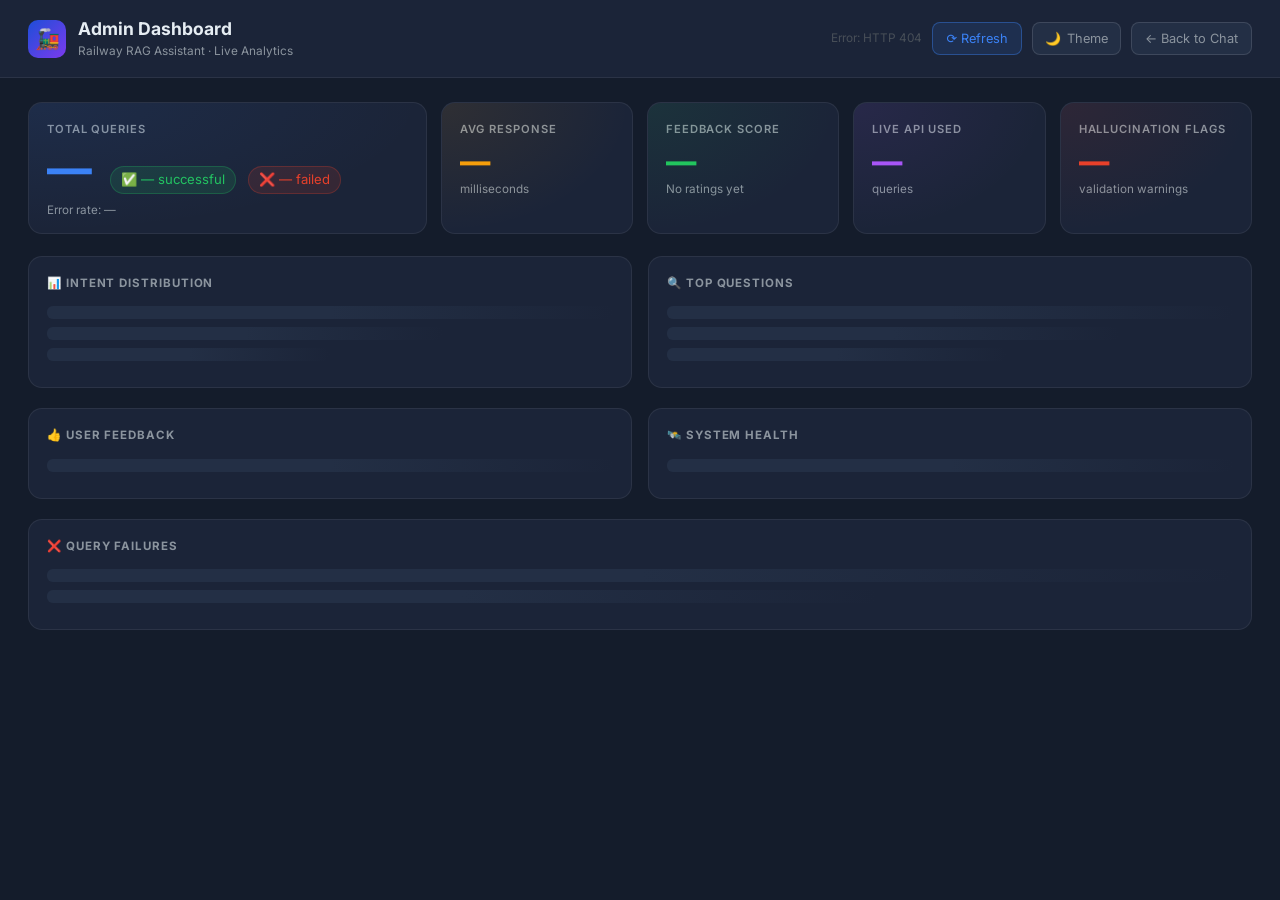
==== commit ef38d6c0: "feat: feedback, failed queries, OOD fix, admin dashboard, encoding cleanup" ====
--- a/web/admin.html
+++ b/web/admin.html
@@ -241,10 +241,20 @@
 
   <!-- Stat cards -->
   <div class="stat-row">
-    <div class="stat-card card-blue">
+    <div class="stat-card card-blue" style="grid-column: span 2">
       <div class="stat-label">Total Queries</div>
-      <div class="stat-value val-blue" id="statTotal">—</div>
-      <div class="stat-sub" id="statErrRate">Error rate: —</div>
+      <div style="display:flex;align-items:baseline;gap:18px;flex-wrap:wrap">
+        <div class="stat-value val-blue" id="statTotal" style="font-size:2.8rem">—</div>
+        <div style="display:flex;gap:12px;align-items:center;padding-bottom:2px">
+          <span style="font-size:0.82rem;background:rgba(34,197,94,0.13);color:var(--signal);border:1px solid rgba(34,197,94,0.25);border-radius:20px;padding:3px 10px">
+            ✅ <span id="statSuccess">—</span> successful
+          </span>
+          <span style="font-size:0.82rem;background:rgba(232,64,42,0.13);color:var(--rail);border:1px solid rgba(232,64,42,0.25);border-radius:20px;padding:3px 10px">
+            ❌ <span id="statFailed">—</span> failed
+          </span>
+        </div>
+      </div>
+      <div class="stat-sub" id="statErrRate" style="margin-top:6px">Error rate: —</div>
     </div>
     <div class="stat-card card-amber">
       <div class="stat-label">Avg Response</div>
@@ -292,6 +302,12 @@
     </div>
   </div>
 
+  <!-- Row 4: Combined Failures Panel -->
+  <div class="panel" style="margin-bottom:20px">
+    <div class="panel-title">❌ Query Failures</div>
+    <div id="failuresPanel"><div class="shimmer"></div><div class="shimmer" style="width:70%"></div></div>
+  </div>
+
 </main>
 
 <script>
@@ -327,12 +343,17 @@
 
   // ── Render stat cards ────────────────────────────────────
   function renderStats(data) {
-    document.getElementById('statTotal').textContent   = data.total_queries?.toLocaleString() ?? '—';
-    document.getElementById('statErrRate').textContent = `Error rate: ${data.error_rate_pct ?? 0}%`;
-    document.getElementById('statAvgMs').textContent   = data.avg_response_time_ms ? Math.round(data.avg_response_time_ms) : '—';
-    document.getElementById('statLive').textContent    = data.live_api_used?.toLocaleString() ?? '0';
-    document.getElementById('statLiveSub').textContent = `${data.live_api_success_rate_pct ?? 0}% success`;
-    document.getElementById('statHalluc').textContent  = data.hallucination_flags ?? '0';
+    const total   = data.total_queries   ?? 0;
+    const failed  = data.failed_queries  ?? 0;
+    const success = data.success_queries ?? (total - failed);
+    document.getElementById('statTotal').textContent    = total.toLocaleString();
+    document.getElementById('statSuccess').textContent  = success.toLocaleString();
+    document.getElementById('statFailed').textContent   = failed.toLocaleString();
+    document.getElementById('statErrRate').textContent  = `Error rate: ${data.error_rate_pct ?? 0}%`;
+    document.getElementById('statAvgMs').textContent    = data.avg_response_time_ms ? Math.round(data.avg_response_time_ms) : '—';
+    document.getElementById('statLive').textContent     = data.live_api_used?.toLocaleString() ?? '0';
+    document.getElementById('statLiveSub').textContent  = `${data.live_api_success_rate_pct ?? 0}% success`;
+    document.getElementById('statHalluc').textContent   = data.hallucination_flags ?? '0';
   }
 
   // ── Render intent chart ───────────────────────────────────
@@ -411,6 +432,119 @@
         ${topLiked.map(q=>`<div class="q-row"><div class="q-text" style="color:var(--signal)">👍 ${escHtml(q.question)}</div><div class="q-count">×${q.count}</div></div>`).join('')}` : ''}
       ${topDisliked.length ? `<div class="panel-title" style="font-size:0.69rem;margin-top:12px;margin-bottom:7px">Most disliked</div>
         ${topDisliked.map(q=>`<div class="q-row"><div class="q-text" style="color:var(--rail)">👎 ${escHtml(q.question)}</div><div class="q-count">×${q.count}</div></div>`).join('')}` : ''}`;
+  }
+
+  // ── Combined Failures Panel (breakdown + list, horizontal) ──────
+  const ERROR_TYPE_LABELS = {
+    api_quota_exhausted: { label: 'API Quota / Rate Limit', icon: '🔴', color: 'var(--rail)' },
+    timeout:             { label: 'Timeout',                icon: '⏱️', color: 'var(--amber)' },
+    network_error:       { label: 'Network / SSL Error',    icon: '🌐', color: 'var(--amber)' },
+    auth_error:          { label: 'Auth / Key Error',       icon: '🔑', color: 'var(--rail)' },
+    rag_error:           { label: 'RAG / Retrieval Error',  icon: '📚', color: 'var(--purple)' },
+    server_error:        { label: 'Server Error',           icon: '💥', color: 'var(--rail)' },
+  };
+
+  // Full failure list stored here for "show all" toggle
+  let _allFailures = [];
+
+  function renderFailures(data) {
+    const el = document.getElementById('failuresPanel');
+    const breakdown = data.error_type_breakdown || {};
+    const total     = data.failed_queries || 0;
+    _allFailures    = data.recent_failures || [];
+
+    if (!total && !_allFailures.length) {
+      el.innerHTML = '<p class="placeholder">✅ No failures recorded — everything is working perfectly!</p>';
+      return;
+    }
+
+    // ─ LEFT: breakdown bars ───────────────────────────────────────
+    const entries = Object.entries(breakdown).sort((a,b) => b[1]-a[1]);
+    const max = entries[0]?.[1] || 1;
+    const breakdownHtml = entries.length
+      ? `<div style="font-size:0.74rem;color:var(--ink3);margin-bottom:10px">${total} failure${total !== 1 ? 's' : ''} total</div>
+         ${entries.map(([type, count]) => {
+           const meta  = ERROR_TYPE_LABELS[type] || { label: type, icon: '❓', color: 'var(--ink2)' };
+           const pct   = Math.round(count / max * 100);
+           const ofAll = total ? Math.round(count / total * 100) : 0;
+           return `<div class="intent-row" style="margin-bottom:10px">
+             <div class="intent-label" title="${type}" style="width:140px">${meta.icon} ${meta.label}</div>
+             <div class="intent-bar-wrap"><div class="intent-bar" style="width:${pct}%;background:${meta.color}"></div></div>
+             <div class="intent-count" style="width:50px;text-align:right">${count}&nbsp;<span style="color:var(--ink3)">·</span>&nbsp;${ofAll}%</div>
+           </div>`;
+         }).join('')}`
+      : '<p class="placeholder" style="padding:0">— no type data yet</p>';
+
+    // ─ RIGHT: failure list ───────────────────────────────────────
+    const visibleCount = 5;
+    const failureItemsHtml = (list) => list.map(f => {
+      const meta   = ERROR_TYPE_LABELS[f.error_type] || { label: f.error_type || 'unknown', icon: '❓', color: 'var(--ink2)' };
+      const t      = f.ts ? new Date(f.ts).toLocaleTimeString() : '';
+      const reason = f.error_reason
+        ? `<div style="font-size:0.71rem;color:var(--ink3);margin-top:2px;word-break:break-word">${escHtml(f.error_reason)}</div>`
+        : '';
+      return `<div class="q-row" style="flex-direction:column;align-items:flex-start;gap:3px;padding:8px 0">
+        <div style="display:flex;align-items:center;gap:8px;width:100%">
+          <span style="font-size:0.78rem;color:${meta.color};flex-shrink:0;white-space:nowrap">${meta.icon} ${meta.label}</span>
+          <span style="font-size:0.69rem;color:var(--ink3);margin-left:auto;white-space:nowrap">${t}</span>
+        </div>
+        <div style="font-size:0.8rem;color:var(--ink);line-height:1.4">${escHtml(f.question || '(no question recorded)')}</div>
+        ${reason}
+      </div>`;
+    }).join('');
+
+    const initial = _allFailures.slice(0, visibleCount);
+    const hasMore = _allFailures.length > visibleCount;
+
+    el.innerHTML = `
+      <div style="display:flex;gap:0;align-items:stretch">
+
+        <!-- LEFT: breakdown -->
+        <div style="flex:0 0 340px;min-width:0;padding-right:18px">
+          <div style="font-size:0.69rem;font-weight:700;text-transform:uppercase;letter-spacing:.06em;color:var(--ink2);margin-bottom:10px">By Type</div>
+          ${breakdownHtml}
+        </div>
+
+        <!-- Arrow connector -->
+        <div style="flex:0 0 36px;display:flex;flex-direction:column;align-items:center;justify-content:center;gap:4px;color:var(--ink3)">
+          <div style="flex:1;width:1px;background:var(--border)"></div>
+          <div style="font-size:1.1rem">&#8594;</div>
+          <div style="flex:1;width:1px;background:var(--border)"></div>
+        </div>
+
+        <!-- RIGHT: failure list -->
+        <div style="flex:1;min-width:0;padding-left:18px">
+          <div style="font-size:0.69rem;font-weight:700;text-transform:uppercase;letter-spacing:.06em;color:var(--ink2);margin-bottom:10px">Recent Failures</div>
+          <div id="failureList">${_allFailures.length ? failureItemsHtml(initial) : '<p class="placeholder" style="padding:0">✅ No recent failures</p>'}</div>
+          ${hasMore ? `<button onclick="expandFailures()" id="showAllBtn"
+            style="margin-top:10px;font-size:0.75rem;color:var(--blue);background:none;border:1px solid var(--border2);border-radius:8px;padding:4px 12px;cursor:pointer;font-family:inherit">
+            Show all ${_allFailures.length} failures ▼
+          </button>` : ''}
+        </div>
+      </div>`;
+  }
+
+  function expandFailures() {
+    document.getElementById('failureList').innerHTML = (function() {
+      const meta_fn = f => ERROR_TYPE_LABELS[f.error_type] || { label: f.error_type || 'unknown', icon: '❓', color: 'var(--ink2)' };
+      return _allFailures.map(f => {
+        const meta   = meta_fn(f);
+        const t      = f.ts ? new Date(f.ts).toLocaleTimeString() : '';
+        const reason = f.error_reason
+          ? `<div style="font-size:0.71rem;color:var(--ink3);margin-top:2px;word-break:break-word">${escHtml(f.error_reason)}</div>`
+          : '';
+        return `<div class="q-row" style="flex-direction:column;align-items:flex-start;gap:3px;padding:8px 0">
+          <div style="display:flex;align-items:center;gap:8px;width:100%">
+            <span style="font-size:0.78rem;color:${meta.color};flex-shrink:0;white-space:nowrap">${meta.icon} ${meta.label}</span>
+            <span style="font-size:0.69rem;color:var(--ink3);margin-left:auto;white-space:nowrap">${t}</span>
+          </div>
+          <div style="font-size:0.8rem;color:var(--ink);line-height:1.4">${escHtml(f.question || '(no question recorded)')}</div>
+          ${reason}
+        </div>`;
+      }).join('');
+    })();
+    const btn = document.getElementById('showAllBtn');
+    if (btn) btn.remove();
   }
 
   // ── Render system health ──────────────────────────────────
@@ -465,6 +599,7 @@
       renderTopQuestions(stats);
       renderFeedback(fb);
       renderHealth(health);
+      renderFailures(stats);
       document.getElementById('lastUpdated').textContent = `Updated ${new Date().toLocaleTimeString()}`;
     } catch (e) {
       document.getElementById('lastUpdated').textContent = `Error: ${e.message}`;
--- a/web/styles.css
+++ b/web/styles.css
@@ -1514,12 +1514,21 @@
 .feedback-comment-actions {
   display: flex;
   align-items: center;
-  justify-content: space-between;
-}
-.feedback-comment-hint {
-  font-size: 0.72rem;
+  justify-content: flex-end;
+  gap: 8px;
+}
+.feedback-skip-btn {
+  padding: 5px 12px;
+  border-radius: 7px;
+  border: 1px solid var(--border);
+  background: transparent;
   color: var(--ink3);
-}
+  font-size: 0.8rem;
+  font-family: inherit;
+  cursor: pointer;
+  transition: background var(--t), color var(--t);
+}
+.feedback-skip-btn:hover { background: var(--surface2); color: var(--ink1); }
 .feedback-submit-btn {
   padding: 5px 14px;
   border-radius: 7px;
